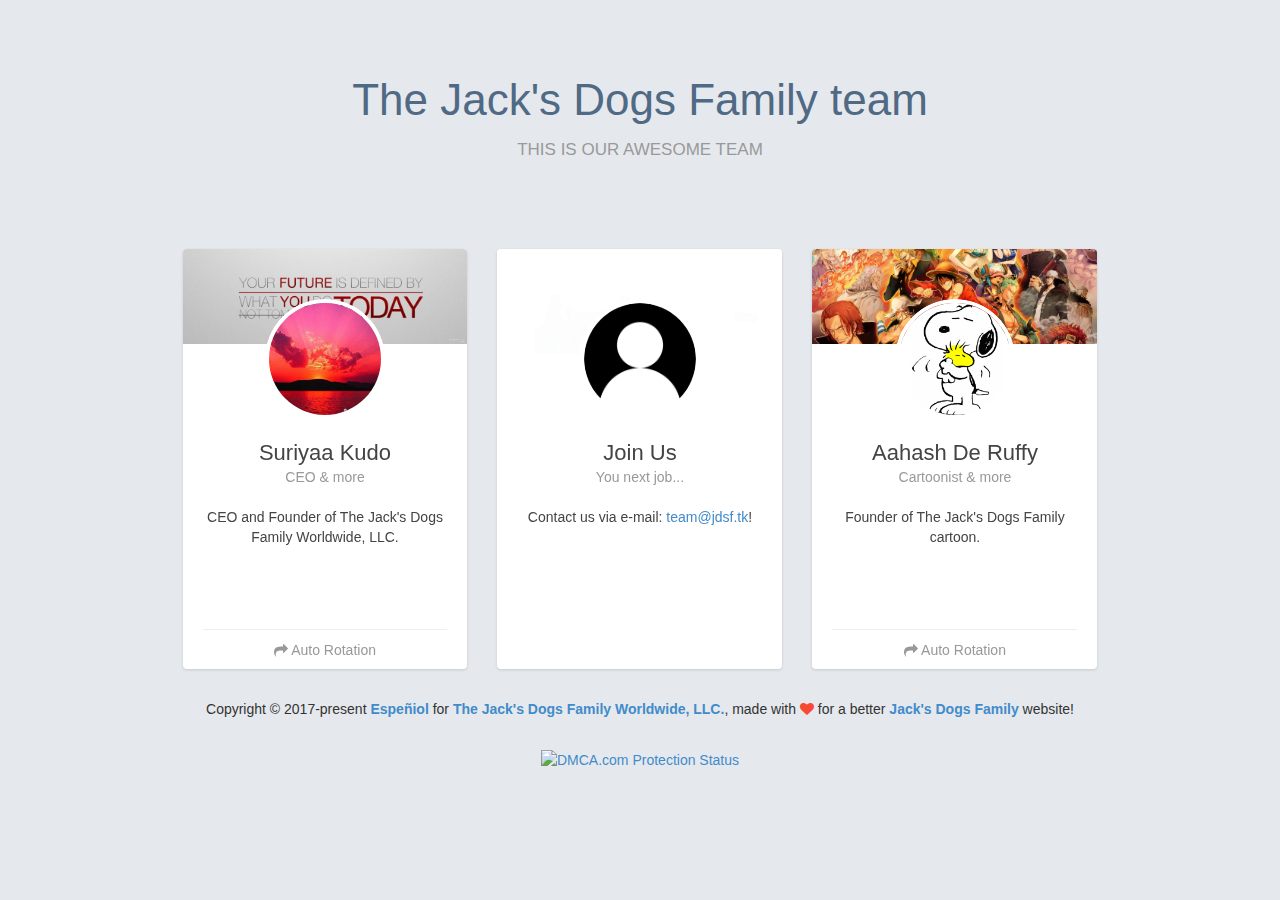
==== index.html @ 4781baed ":tada: Initial commit (Moved from bplaced.net to GitHub Pages)" ====
<!DOCTYPE html><html lang=en><head><title>The Jack's Dogs Family</title><meta content="width=device-width,initial-scale=1,maximum-scale=1,user-scalable=0" name=viewport><link href=https://jdsf.tk/ rel=dns-prefetch><link href=https://m.jdsf.tk/ rel=dns-prefetch><link href=https://team.jdsf.tk/ rel=dns-prefetch><link href=https://netdna.bootstrapcdn.com/ rel=dns-prefetch><link href=https://amp.jdsf.tk/ rel=amphtml><link href="images/jdsf.ico?v=1.0" rel=icon><meta content="index, nofollow" name=robots><style>.card .name,.card .stats,.text-center,.title{text-align:center}body{margin-top:60px}.card-container{-webkit-perspective:800px;-moz-perspective:800px;-o-perspective:800px;perspective:800px;margin-bottom:30px}.card{-webkit-transform-style:preserve-3d;-moz-transform-style:preserve-3d;-o-transform-style:preserve-3d;transform-style:preserve-3d;position:relative;background:#fff;border-radius:4px;color:#444}.card .footer,.card .motto,.card .profession{color:#999;text-align:center}.back,.front{-webkit-backface-visibility:hidden;-moz-backface-visibility:hidden;-o-backface-visibility:hidden;backface-visibility:hidden;position:absolute;top:0;left:0;background-color:#fff;box-shadow:0 1px 3px 0 rgba(0,0,0,.14)}.front{z-index:2}.back{-webkit-transform:rotateY(180deg);-moz-transform:rotateY(180deg);-o-transform:rotateY(180deg);transform:rotateY(180deg);z-index:3}.back,.card-container,.front{width:100%;height:420px;border-radius:4px}.card .cover{height:105px;overflow:hidden;border-radius:4px 4px 0 0}.card .cover img{width:100%}.card .user{border-radius:50%;display:block;height:120px;margin:-55px auto 0;overflow:hidden;width:120px}.card .user img{background:#fff;border:4px solid #fff;width:100%}.card .content{background-color:rgba(0,0,0,0);box-shadow:none;padding:10px 20px 20px}.card .content .main{min-height:160px}.card .back .content .main{height:215px}.card .name{font-size:22px;line-height:28px;margin:10px 0 0;text-transform:capitalize}.card h5{margin:5px 0;font-weight:400;line-height:20px}.card .profession{margin-bottom:20px}.card .footer{border-top:1px solid #eee;margin:30px 0 0;padding:10px 0 0}.card .footer .social-links{font-size:18px}.card .footer .social-links a{margin:0 7px}.card .header{padding:15px 20px;height:90px}.card .motto{border-bottom:1px solid #eee;font-size:14px;font-weight:400;padding-bottom:10px}.card .stats-container{width:100%;margin-top:50px}.card .stats{display:block;float:left;width:33.333333%}.card .stats:first-child{border-right:1px solid #eee}.card .stats:last-child{border-left:1px solid #eee}.card .stats h4{font-weight:300;margin-bottom:5px}.card .stats p{color:#777}.title{color:#506a85;font-weight:300;font-size:44px;margin-bottom:90px;line-height:90%}.title small{font-size:17px;color:#999;text-transform:uppercase;margin:0}.ct-heart{color:#f74933}@media screen and (-ms-high-contrast:active),(-ms-high-contrast:none){.back,.front{-ms-backface-visibility:visible;backface-visibility:visible}.back{visibility:hidden}.front{z-index:4}}.container:after,.container:before,.row:after,.row:before{display:table;content:" "}.container:after,.row:after{clear:both}html{font-family:sans-serif;-webkit-text-size-adjust:100%;-ms-text-size-adjust:100%;font-size:62.5%}body,h1,h3,h4,h5{font-family:"Helvetica Neue",Helvetica,Arial,sans-serif}body{margin:0;font-size:14px;line-height:1.428571429;color:#333;background-color:#fff}a{background:0 0;color:#428bca;text-decoration:none}h1{margin:.67em 0}b{font-weight:700}img{border:0;vertical-align:middle}*,:after,:before{-webkit-box-sizing:border-box;-moz-box-sizing:border-box;box-sizing:border-box}.img-circle{border-radius:50%}p{margin:0 0 10px}small{font-size:85%}h1,h3,h4,h5{margin-bottom:10px;font-weight:500;line-height:1.1;color:inherit}h1 small{font-weight:400;line-height:1;color:#999;font-size:65%}h1,h3{margin-top:20px}h4,h5{margin-top:10px}h1{font-size:36px}h3{font-size:24px}h4{font-size:18px}h5{font-size:14px}.container{padding-right:15px;padding-left:15px;margin-right:auto;margin-left:auto}.row{margin-right:-15px;margin-left:-15px}.col-md-4,.col-sm-10,.col-sm-6{position:relative;min-height:1px;padding-right:15px;padding-left:15px}@media (min-width:768px){.container{width:750px}.col-sm-10,.col-sm-6{float:left}.col-sm-10{width:83.33333333333334%}.col-sm-6{width:50%}.col-sm-offset-1{margin-left:8.333333333333332%}}@media (min-width:992px){.container{width:970px}.col-md-4{float:left;width:33.33333333333333%}}@media (min-width:1200px){.container{width:1170px}}@-ms-viewport{width:device-width}.center{display:table;margin:0 auto}</style></head><body><div class=container><div class=row><h1 class=title>The Jack's Dogs Family team<br><small>This is our awesome team</small></h1><div class="col-sm-10 col-sm-offset-1"><div class="col-md-4 col-sm-6"><div class=card-container><div class=card><div class=front><div class=cover><picture><source src=images/suriyaa-bg.webp type=image/webp><source src=images/suriyaa-bg_min.jpg type=image/jpg><img alt="Suriyaa Avatar" src="[data-uri]"></picture></div><div class=user><picture><source src=images/suriyaa-profile.webp type=image/webp><source src=images/suriyaa-profile_mini.jpg type=image/jpg><img alt="Suriyaa Twitter Background" src="[data-uri]" class=img-circle></picture></div><div class=content><div class=main><h3 class=name>Suriyaa Kudo</h3><p class=profession>CEO & more</p><p class=text-center>CEO and Founder of The Jack's Dogs Family Worldwide, LLC.</p></div><div class=footer><i class="fa fa-mail-forward"></i> Auto Rotation</div></div></div><div class=back><div class=header><h5 class=motto>"Your future is defined by today and not tomorrow!"</h5></div><div class=content><div class=main><h4 class=text-center>Job Description</h4><p class=text-center>CEO, Product Manager, Story Maker & Web Developer</p><div class=stats-container><div class=stats><h4>300+</h4><p>Followers</p></div><div class=stats><h4>2.400+</h4><p>Following</p></div><div class=stats><h4>1000+</h4><p>Projects</p></div></div></div></div><div class=footer><div class="text-center social-links"><a href=bitcoin:19p1r6kw4B42SW746S8tq2zep56xdjpzBn class=bitcoin><i class="fa fa-fw fa-btc"></i></a> <a href=https://21.co/suriyaa/ class=21co><i class="fa fa-fw fa-comments-o"></i></a> <a href=//www.facebook.com/suriyaa.kudo class=facebook><i class="fa fa-fw fa-facebook"></i></a> <a href=//plus.google.com/+SuriyaaKudo class=google><i class="fa fa-fw fa-google-plus"></i></a> <a href=//twitter.com/SuriyaaKudoIsc class=twitter><i class="fa fa-fw fa-twitter"></i></a> <a href=//github.com/SuriyaaKudoIsc class=github><i class="fa fa-fw fa-github"></i></a></div></div></div></div></div></div><div class="col-md-4 col-sm-6"><div class="card-container manual-flip"><div class=card><div class=front><div class=cover><picture><source src=images/whitebackground.webp type=image/webp><source src=images/whitebackground-min.jpg type=image/jpg><img alt=Whitebackground src="[data-uri]"></picture></div><div class=user><picture><source src=images/user.webp type=image/webp><source src=images/user.png type=image/png><img alt="Anon User" src="[data-uri]" class=img-circle></picture></div><div class=content><div class=main><h3 class=name>Join us</h3><p class=profession>You next job...</p><p class=text-center>Contact us via e-mail: <a href=mailto:team@jdsf.tk>team@jdsf.tk</a>!</p></div></div></div><div class=back><div class=header><h5 class=motto>"To be or not to be, this is my awesome motto!"</h5></div></div></div></div></div><div class="col-md-4 col-sm-6"><div class=card-container><div class=card><div class=front><div class=cover><picture><source src=images/aahash-bg.webp type=image/webp><source src=images/aahash-bg_mini.jpg type=image/jpg><img alt="Aahash Twitter Background" src="[data-uri]"></picture></div><div class=user><picture><source src=images/aahash-profile.webp type=image/webp><source src=images/aahash-profile.jpg type=image/jpg><img alt="Aahash Avatar" src="[data-uri]" class=img-circle></picture></div><div class=content><div class=main><h3 class=name>Aahash de Ruffy</h3><p class=profession>Cartoonist & more</p><p class=text-center>Founder of The Jack's Dogs Family cartoon.</p></div><div class=footer><div class=rating><i class="fa fa-mail-forward"></i> Auto Rotation</div></div></div></div><div class=back><div class=header><h5 class=motto>"To be or not to be, this is my awesome motto!"</h5></div><div class=content><div class=main><h4 class=text-center>Job Description</h4><p class=text-center>Comic Drawer & Story Maker</p><div class=stats-container><div class=stats><h4>30+</h4><p>Followers</p></div><div class=stats><h4>20+</h4><p>Following</p></div><div class=stats><h4>2+</h4><p>Projects</p></div></div></div></div><div class=footer><div class="text-center social-links"><a href=bitcoin:19p1r6kw4B42SW746S8tq2zep56xdjpzBn class=bitcoin><i class="fa fa-fw fa-btc"></i></a> <a href=//plus.google.com/114975650711286325883 class=google><i class="fa fa-fw fa-google-plus"></i></a> <a href=//twitter.com/AahashDeRuffy class=twitter><i class="fa fa-fw fa-twitter"></i></a> <a href=//github.com/AahashDeRuffy class=github><i class="fa fa-fw fa-github"></i></a></div></div></div></div></div></div></div></div><p class=text-center>Copyright © 2017-present <b><a href=//suriyaa.tk/ >Espeñiol</a></b> for <b><a href=//company.jdsf.tk/ >The Jack's Dogs Family Worldwide, LLC.</a></b>, made with <i class="fa ct-heart fa-heart"></i> for a better <b><a href=//jdsf.tk/ >Jack's Dogs Family</a></b> website!</p><br><div class=center><a href="//www.dmca.com/Protection/Status.aspx?ID=f03a3b42-c900-45e6-b3a5-1a359870db74" class=dmca-badge title="DMCA.com Protection Status"><img alt="DMCA.com Protection Status" src="//images.dmca.com/Badges/dmca-badge-w150-5x1-07.png?ID=f03a3b42-c900-45e6-b3a5-1a359870db74"></a><script src=//images.dmca.com/Badges/DMCABadgeHelper.min.js></script></div></div><script src=js/jquery-1.10.2.min.js async></script><script src=js/bootstrap.min.js async></script><script src=//cdn.rawgit.com/google/code-prettify/master/loader/run_prettify.js async></script><script>function rotateCard(o){var a=$(o).closest(".card-container");console.log(a),a.hasClass("hover")?a.removeClass("hover"):a.addClass("hover")}$().ready(function(){$('[rel="tooltip"]').tooltip()})</script><link href=css/bootstrap.css rel=stylesheet><link href=css/rotating-card.css rel=stylesheet><link href=font-awesome/4.7.0/css/font-awesome.min.css rel=stylesheet></body></html>
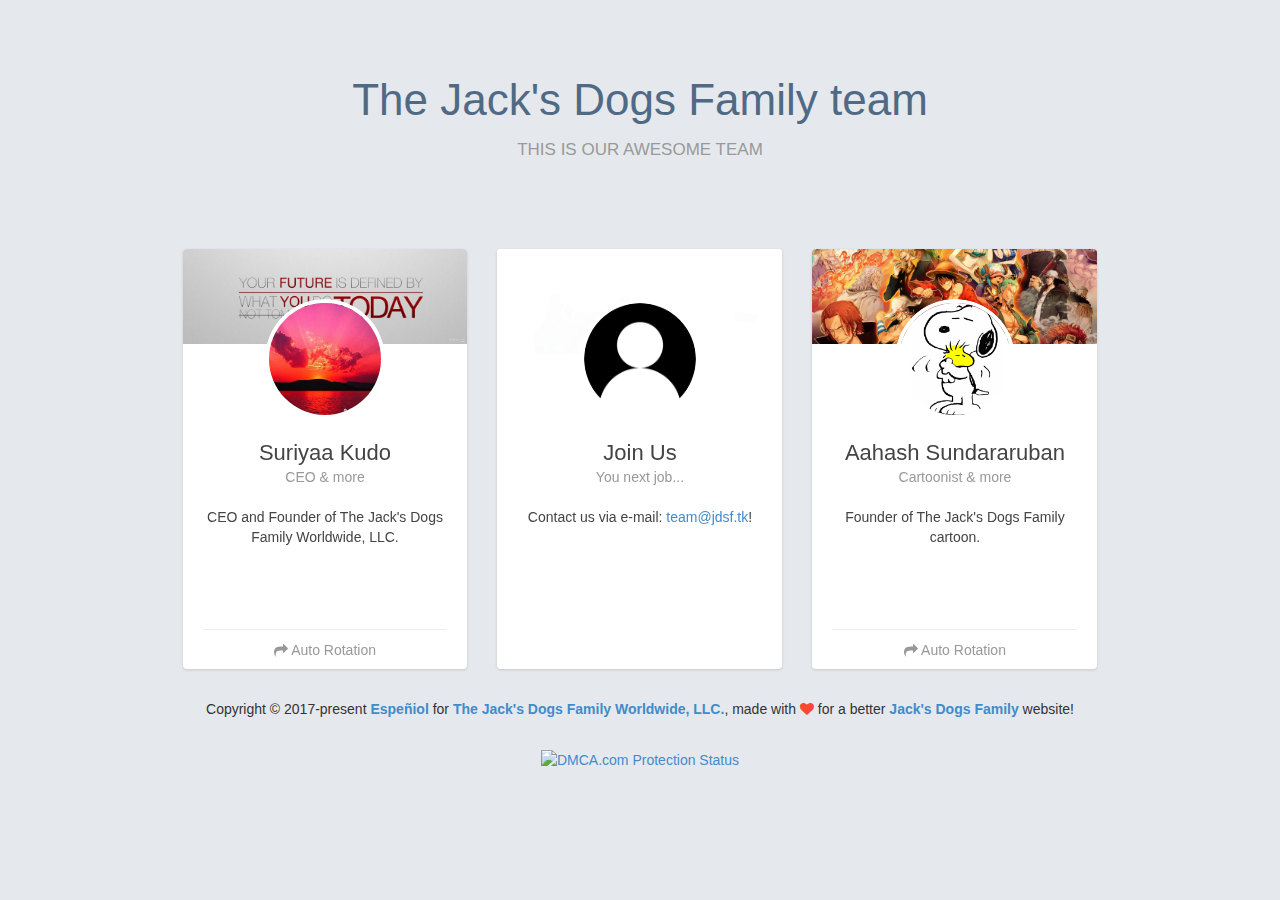
==== commit c266d4d3: "Update information" ====
--- a/index.html
+++ b/index.html
@@ -1 +1,288 @@
-<!DOCTYPE html><html lang=en><head><title>The Jack's Dogs Family</title><meta content="width=device-width,initial-scale=1,maximum-scale=1,user-scalable=0" name=viewport><link href=https://jdsf.tk/ rel=dns-prefetch><link href=https://m.jdsf.tk/ rel=dns-prefetch><link href=https://team.jdsf.tk/ rel=dns-prefetch><link href=https://netdna.bootstrapcdn.com/ rel=dns-prefetch><link href=https://amp.jdsf.tk/ rel=amphtml><link href="images/jdsf.ico?v=1.0" rel=icon><meta content="index, nofollow" name=robots><style>.card .name,.card .stats,.text-center,.title{text-align:center}body{margin-top:60px}.card-container{-webkit-perspective:800px;-moz-perspective:800px;-o-perspective:800px;perspective:800px;margin-bottom:30px}.card{-webkit-transform-style:preserve-3d;-moz-transform-style:preserve-3d;-o-transform-style:preserve-3d;transform-style:preserve-3d;position:relative;background:#fff;border-radius:4px;color:#444}.card .footer,.card .motto,.card .profession{color:#999;text-align:center}.back,.front{-webkit-backface-visibility:hidden;-moz-backface-visibility:hidden;-o-backface-visibility:hidden;backface-visibility:hidden;position:absolute;top:0;left:0;background-color:#fff;box-shadow:0 1px 3px 0 rgba(0,0,0,.14)}.front{z-index:2}.back{-webkit-transform:rotateY(180deg);-moz-transform:rotateY(180deg);-o-transform:rotateY(180deg);transform:rotateY(180deg);z-index:3}.back,.card-container,.front{width:100%;height:420px;border-radius:4px}.card .cover{height:105px;overflow:hidden;border-radius:4px 4px 0 0}.card .cover img{width:100%}.card .user{border-radius:50%;display:block;height:120px;margin:-55px auto 0;overflow:hidden;width:120px}.card .user img{background:#fff;border:4px solid #fff;width:100%}.card .content{background-color:rgba(0,0,0,0);box-shadow:none;padding:10px 20px 20px}.card .content .main{min-height:160px}.card .back .content .main{height:215px}.card .name{font-size:22px;line-height:28px;margin:10px 0 0;text-transform:capitalize}.card h5{margin:5px 0;font-weight:400;line-height:20px}.card .profession{margin-bottom:20px}.card .footer{border-top:1px solid #eee;margin:30px 0 0;padding:10px 0 0}.card .footer .social-links{font-size:18px}.card .footer .social-links a{margin:0 7px}.card .header{padding:15px 20px;height:90px}.card .motto{border-bottom:1px solid #eee;font-size:14px;font-weight:400;padding-bottom:10px}.card .stats-container{width:100%;margin-top:50px}.card .stats{display:block;float:left;width:33.333333%}.card .stats:first-child{border-right:1px solid #eee}.card .stats:last-child{border-left:1px solid #eee}.card .stats h4{font-weight:300;margin-bottom:5px}.card .stats p{color:#777}.title{color:#506a85;font-weight:300;font-size:44px;margin-bottom:90px;line-height:90%}.title small{font-size:17px;color:#999;text-transform:uppercase;margin:0}.ct-heart{color:#f74933}@media screen and (-ms-high-contrast:active),(-ms-high-contrast:none){.back,.front{-ms-backface-visibility:visible;backface-visibility:visible}.back{visibility:hidden}.front{z-index:4}}.container:after,.container:before,.row:after,.row:before{display:table;content:" "}.container:after,.row:after{clear:both}html{font-family:sans-serif;-webkit-text-size-adjust:100%;-ms-text-size-adjust:100%;font-size:62.5%}body,h1,h3,h4,h5{font-family:"Helvetica Neue",Helvetica,Arial,sans-serif}body{margin:0;font-size:14px;line-height:1.428571429;color:#333;background-color:#fff}a{background:0 0;color:#428bca;text-decoration:none}h1{margin:.67em 0}b{font-weight:700}img{border:0;vertical-align:middle}*,:after,:before{-webkit-box-sizing:border-box;-moz-box-sizing:border-box;box-sizing:border-box}.img-circle{border-radius:50%}p{margin:0 0 10px}small{font-size:85%}h1,h3,h4,h5{margin-bottom:10px;font-weight:500;line-height:1.1;color:inherit}h1 small{font-weight:400;line-height:1;color:#999;font-size:65%}h1,h3{margin-top:20px}h4,h5{margin-top:10px}h1{font-size:36px}h3{font-size:24px}h4{font-size:18px}h5{font-size:14px}.container{padding-right:15px;padding-left:15px;margin-right:auto;margin-left:auto}.row{margin-right:-15px;margin-left:-15px}.col-md-4,.col-sm-10,.col-sm-6{position:relative;min-height:1px;padding-right:15px;padding-left:15px}@media (min-width:768px){.container{width:750px}.col-sm-10,.col-sm-6{float:left}.col-sm-10{width:83.33333333333334%}.col-sm-6{width:50%}.col-sm-offset-1{margin-left:8.333333333333332%}}@media (min-width:992px){.container{width:970px}.col-md-4{float:left;width:33.33333333333333%}}@media (min-width:1200px){.container{width:1170px}}@-ms-viewport{width:device-width}.center{display:table;margin:0 auto}</style></head><body><div class=container><div class=row><h1 class=title>The Jack's Dogs Family team<br><small>This is our awesome team</small></h1><div class="col-sm-10 col-sm-offset-1"><div class="col-md-4 col-sm-6"><div class=card-container><div class=card><div class=front><div class=cover><picture><source src=images/suriyaa-bg.webp type=image/webp><source src=images/suriyaa-bg_min.jpg type=image/jpg><img alt="Suriyaa Avatar" src="[data-uri]"></picture></div><div class=user><picture><source src=images/suriyaa-profile.webp type=image/webp><source src=images/suriyaa-profile_mini.jpg type=image/jpg><img alt="Suriyaa Twitter Background" src="[data-uri]" class=img-circle></picture></div><div class=content><div class=main><h3 class=name>Suriyaa Kudo</h3><p class=profession>CEO & more</p><p class=text-center>CEO and Founder of The Jack's Dogs Family Worldwide, LLC.</p></div><div class=footer><i class="fa fa-mail-forward"></i> Auto Rotation</div></div></div><div class=back><div class=header><h5 class=motto>"Your future is defined by today and not tomorrow!"</h5></div><div class=content><div class=main><h4 class=text-center>Job Description</h4><p class=text-center>CEO, Product Manager, Story Maker & Web Developer</p><div class=stats-container><div class=stats><h4>300+</h4><p>Followers</p></div><div class=stats><h4>2.400+</h4><p>Following</p></div><div class=stats><h4>1000+</h4><p>Projects</p></div></div></div></div><div class=footer><div class="text-center social-links"><a href=bitcoin:19p1r6kw4B42SW746S8tq2zep56xdjpzBn class=bitcoin><i class="fa fa-fw fa-btc"></i></a> <a href=https://21.co/suriyaa/ class=21co><i class="fa fa-fw fa-comments-o"></i></a> <a href=//www.facebook.com/suriyaa.kudo class=facebook><i class="fa fa-fw fa-facebook"></i></a> <a href=//plus.google.com/+SuriyaaKudo class=google><i class="fa fa-fw fa-google-plus"></i></a> <a href=//twitter.com/SuriyaaKudoIsc class=twitter><i class="fa fa-fw fa-twitter"></i></a> <a href=//github.com/SuriyaaKudoIsc class=github><i class="fa fa-fw fa-github"></i></a></div></div></div></div></div></div><div class="col-md-4 col-sm-6"><div class="card-container manual-flip"><div class=card><div class=front><div class=cover><picture><source src=images/whitebackground.webp type=image/webp><source src=images/whitebackground-min.jpg type=image/jpg><img alt=Whitebackground src="[data-uri]"></picture></div><div class=user><picture><source src=images/user.webp type=image/webp><source src=images/user.png type=image/png><img alt="Anon User" src="[data-uri]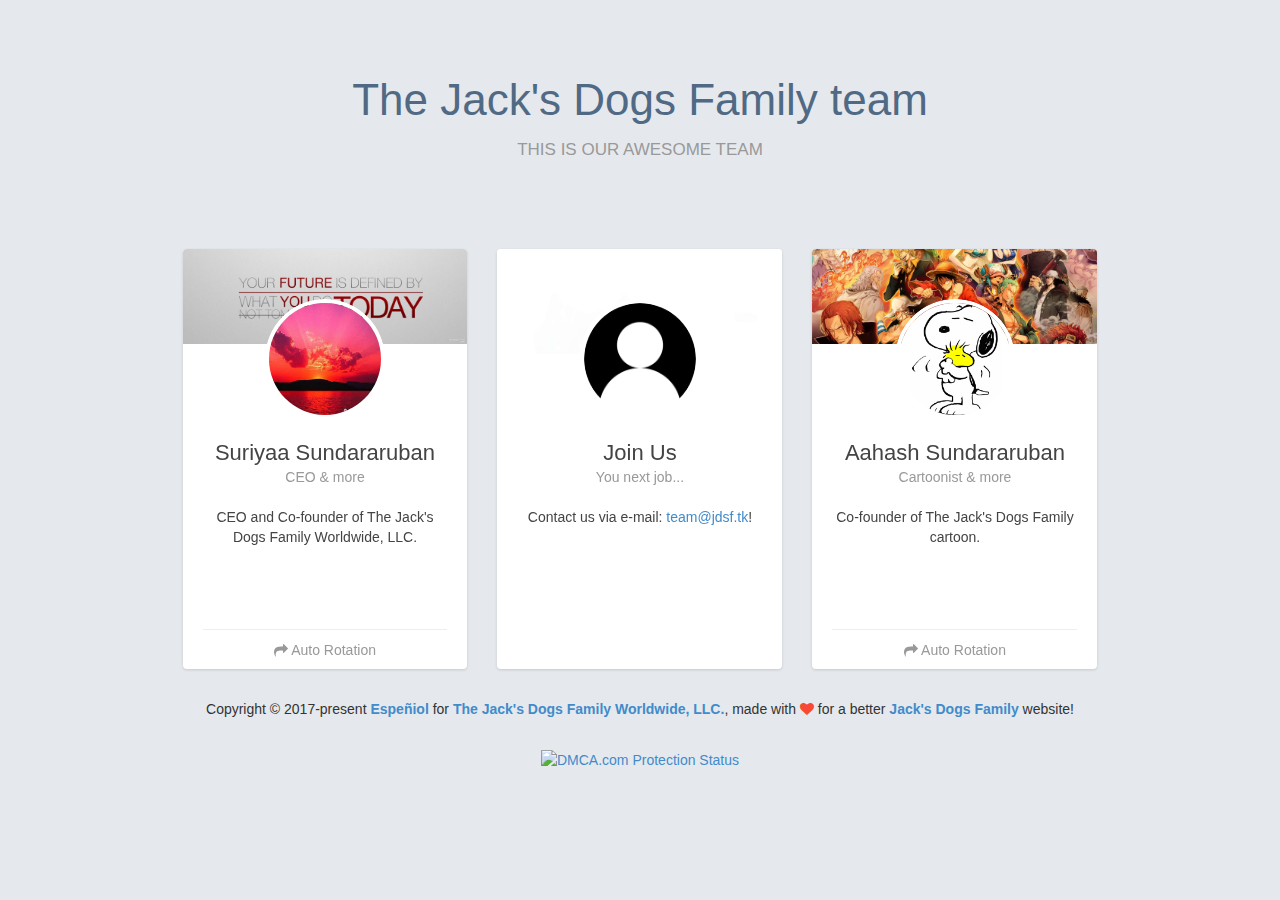
==== commit 8ea909fb: "Update information (part 2)" ====
--- a/index.html
+++ b/index.html
@@ -72,9 +72,9 @@
                         </div>
                         <div class="content">
                             <div class="main">
-                                <h3 class="name">Suriyaa Kudo</h3>
+                                <h3 class="name">Suriyaa Sundararuban</h3>
                                 <p class="profession">CEO & more</p>
-                                <p class="text-center">CEO and Founder of The Jack's Dogs Family Worldwide, LLC.</p>
+                                <p class="text-center">CEO and Co-founder of The Jack's Dogs Family Worldwide, LLC.</p>
                             </div>
                             <div class="footer">
                                 <i class="fa fa-mail-forward"></i> Auto Rotation
@@ -116,9 +116,6 @@
                         <div class="footer">
                             <div class="social-links text-center">
                                 <a href="bitcoin:19p1r6kw4B42SW746S8tq2zep56xdjpzBn" class="bitcoin"><i class="fa fa-btc fa-fw"></i></a>
-								<a href="https://21.co/suriyaa/" class="21co"><i class="fa fa-comments-o fa-fw"></i></a>
-								<a href="//www.facebook.com/suriyaa.kudo" class="facebook"><i class="fa fa-facebook fa-fw"></i></a>
-                                <a href="//plus.google.com/+SuriyaaKudo" class="google"><i class="fa fa-google-plus fa-fw"></i></a>
                                 <a href="//twitter.com/SuriyaaKudoIsc" class="twitter"><i class="fa fa-twitter fa-fw"></i></a>
                                 <a href="//github.com/SuriyaaKudoIsc" class="github"><i class="fa fa-github fa-fw"></i></a>
                             </div>
@@ -194,7 +191,7 @@
                                 <h3 class="name">Aahash Sundararuban</h3>
                                 <p class="profession">Cartoonist & more</p>
 
-                                <p class="text-center">Founder of The Jack's Dogs Family cartoon.</p>
+                                <p class="text-center">Co-founder of The Jack's Dogs Family cartoon.</p>
                             </div>
                             <div class="footer">
                                 <div class="rating">
